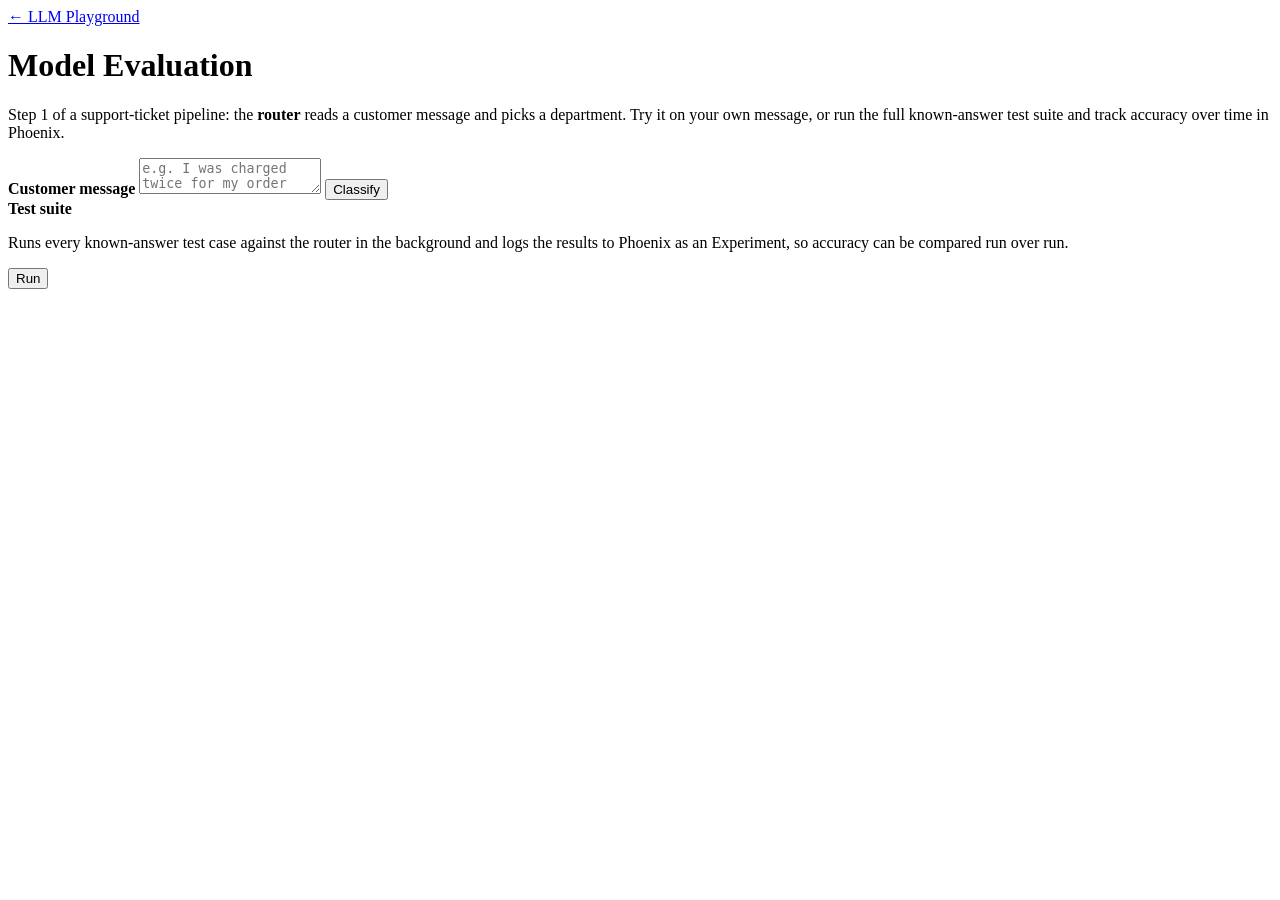
==== frontend/features/model-evaluation/index.html @ b9727ab0 "Add Model Evaluation feature: LangChain router + Phoenix eval tracking First step ("router step") of" ====
<!doctype html>
<html lang="en">
<head>
  <meta charset="utf-8" />
  <meta name="viewport" content="width=device-width, initial-scale=1" />
  <title>Model Evaluation — LLM Playground</title>
  <link rel="stylesheet" href="/assets/css/style.css" />
</head>
<body>
  <nav class="breadcrumb"><a href="/">&larr; LLM Playground</a></nav>

  <header>
    <h1>Model Evaluation</h1>
    <p>Step 1 of a support-ticket pipeline: the <strong>router</strong> reads a customer
      message and picks a department. Try it on your own message, or run the full
      known-answer test suite and track accuracy over time in Phoenix.</p>
  </header>

  <main>
    <div class="panel">
      <label for="message-input"><strong>Customer message</strong></label>
      <textarea id="message-input" placeholder="e.g. I was charged twice for my order"></textarea>
      <button id="classify-btn">Classify</button>
      <div id="classify-error" class="error" hidden></div>

      <div id="classify-result" class="results" hidden>
        <span id="department-badge" class="badge"></span>
        <div id="reasoning-text" class="variant-output"></div>
      </div>
    </div>

    <div class="panel">
      <strong>Test suite</strong>
      <p class="hint">Runs every known-answer test case against the router in the
        background and logs the results to Phoenix as an Experiment, so accuracy can be
        compared run over run.</p>
      <button id="run-btn">Run</button>
      <div id="run-error" class="error" hidden></div>

      <div id="run-progress" hidden>
        <span class="bar-track"><span id="run-bar-fill" class="bar-fill" style="width:0%"></span></span>
        <span id="run-progress-text" class="hint"></span>
      </div>

      <div id="run-summary" class="explanation-panel" hidden>
        <div id="run-accuracy"></div>
        <a id="phoenix-link" href="#" target="_blank" rel="noopener">View in Phoenix &rarr;</a>
      </div>
    </div>
  </main>

  <script src="/assets/js/api.js"></script>
  <script src="model-evaluation.js"></script>
</body>
</html>
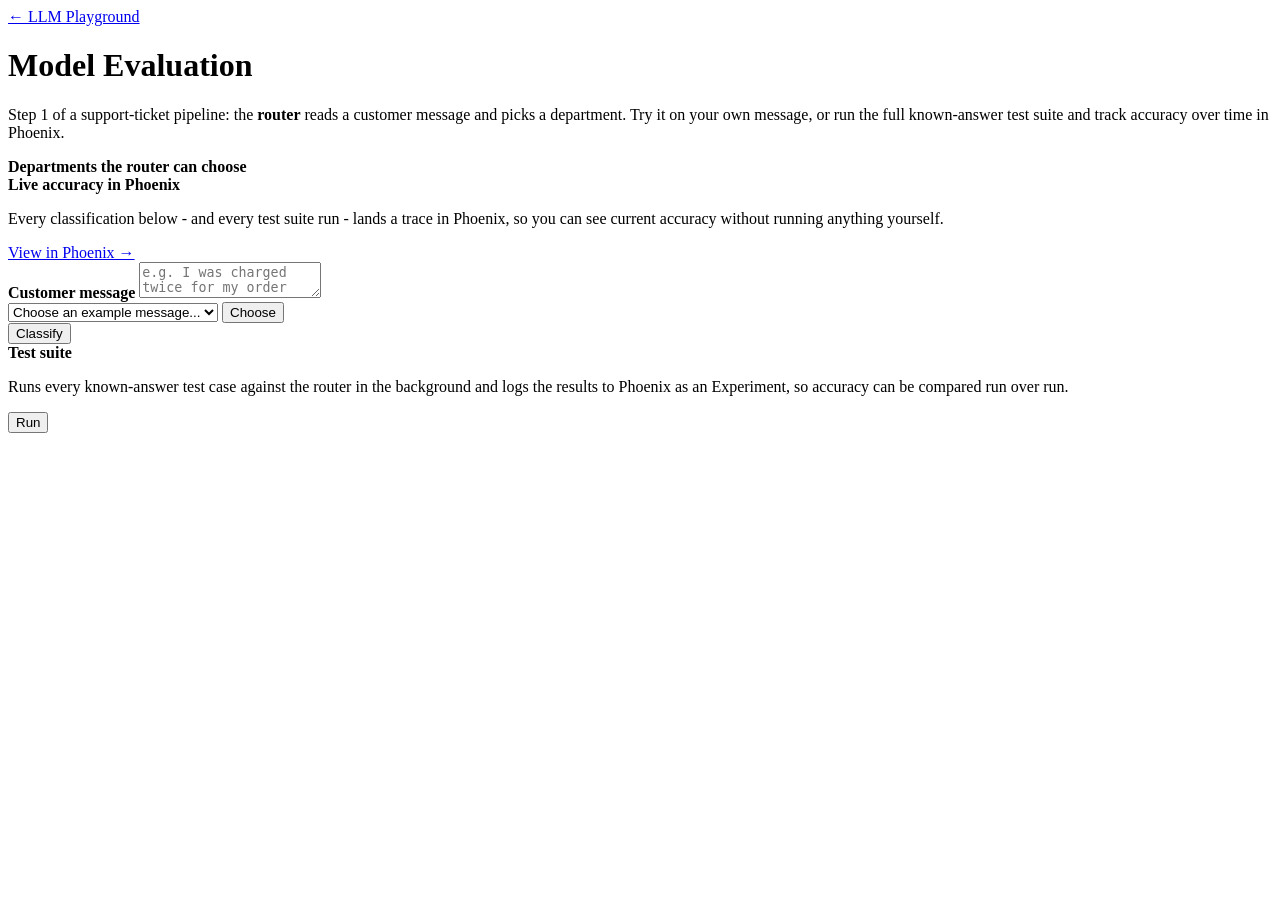
==== commit 30f00691: "Model Evaluation: show categories upfront, example picker, standing Phoenix link - GET /departments " ====
--- a/frontend/features/model-evaluation/index.html
+++ b/frontend/features/model-evaluation/index.html
@@ -18,8 +18,28 @@
 
   <main>
     <div class="panel">
+      <strong>Departments the router can choose</strong>
+      <div id="departments-list" class="template-conditions"></div>
+    </div>
+
+    <div class="panel">
+      <strong>Live accuracy in Phoenix</strong>
+      <p class="hint">Every classification below - and every test suite run - lands a trace
+        in Phoenix, so you can see current accuracy without running anything yourself.</p>
+      <a id="phoenix-spans-link" href="#" target="_blank" rel="noopener">View in Phoenix &rarr;</a>
+    </div>
+
+    <div class="panel">
       <label for="message-input"><strong>Customer message</strong></label>
       <textarea id="message-input" placeholder="e.g. I was charged twice for my order"></textarea>
+
+      <div class="add-function-controls">
+        <select id="example-select">
+          <option value="" disabled selected>Choose an example message...</option>
+        </select>
+        <button id="choose-example-btn" class="button-secondary" type="button">Choose</button>
+      </div>
+
       <button id="classify-btn">Classify</button>
       <div id="classify-error" class="error" hidden></div>
 
@@ -42,9 +62,8 @@
         <span id="run-progress-text" class="hint"></span>
       </div>
 
-      <div id="run-summary" class="explanation-panel" hidden>
-        <div id="run-accuracy"></div>
-        <a id="phoenix-link" href="#" target="_blank" rel="noopener">View in Phoenix &rarr;</a>
+      <div id="run-summary" hidden>
+        <strong id="run-accuracy"></strong>
       </div>
     </div>
   </main>
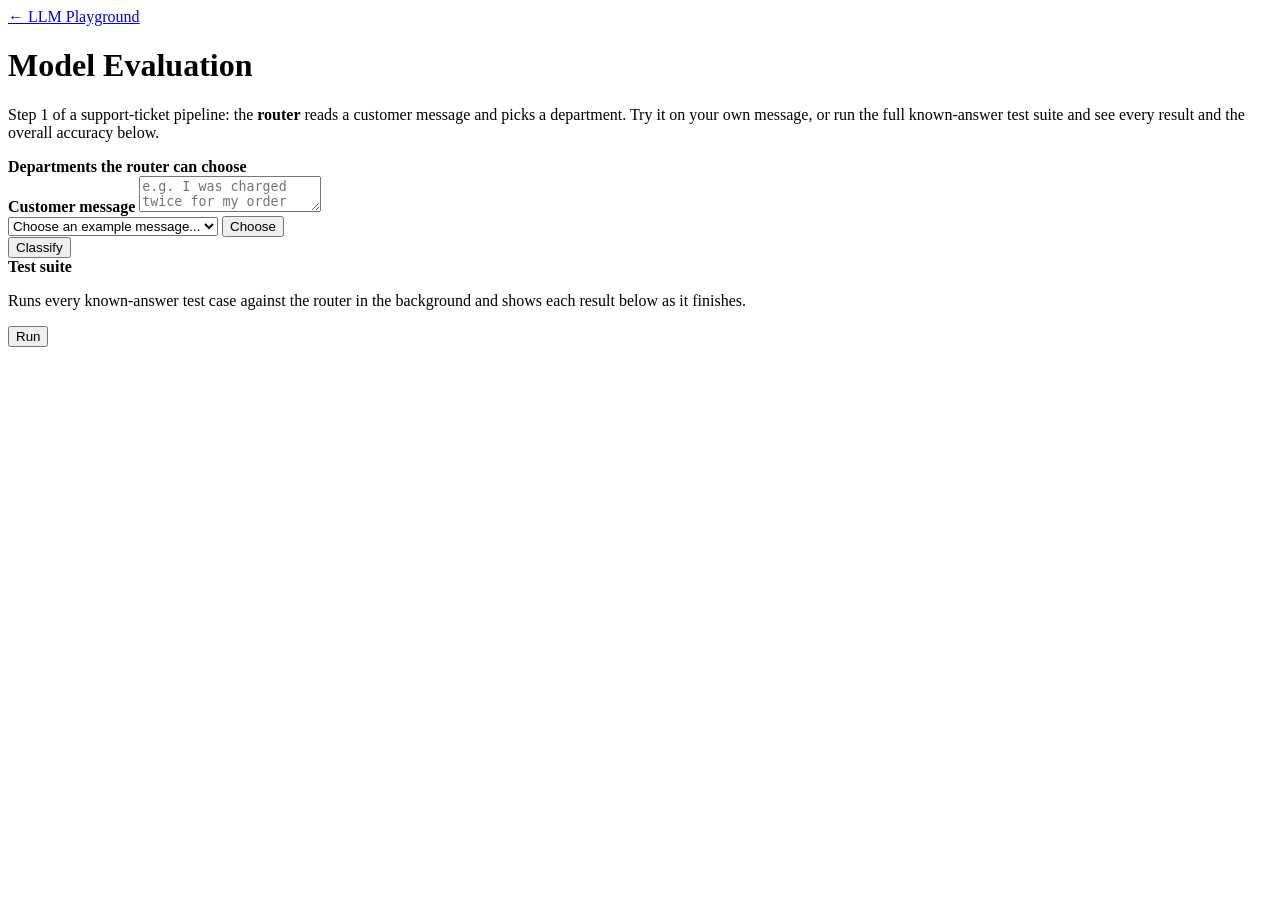
==== commit cf4ceacc: "Model Evaluation: show results in-page, don't depend on Phoenix publicly Phoenix Cloud is a personal" ====
--- a/frontend/features/model-evaluation/index.html
+++ b/frontend/features/model-evaluation/index.html
@@ -13,7 +13,7 @@
     <h1>Model Evaluation</h1>
     <p>Step 1 of a support-ticket pipeline: the <strong>router</strong> reads a customer
       message and picks a department. Try it on your own message, or run the full
-      known-answer test suite and track accuracy over time in Phoenix.</p>
+      known-answer test suite and see every result and the overall accuracy below.</p>
   </header>
 
   <main>
@@ -22,7 +22,7 @@
       <div id="departments-list" class="template-conditions"></div>
     </div>
 
-    <div class="panel">
+    <div id="phoenix-panel" class="panel" hidden>
       <strong>Live accuracy in Phoenix</strong>
       <p class="hint">Every classification below - and every test suite run - lands a trace
         in Phoenix, so you can see current accuracy without running anything yourself.</p>
@@ -52,8 +52,7 @@
     <div class="panel">
       <strong>Test suite</strong>
       <p class="hint">Runs every known-answer test case against the router in the
-        background and logs the results to Phoenix as an Experiment, so accuracy can be
-        compared run over run.</p>
+        background and shows each result below as it finishes.</p>
       <button id="run-btn">Run</button>
       <div id="run-error" class="error" hidden></div>
 
@@ -65,6 +64,8 @@
       <div id="run-summary" hidden>
         <strong id="run-accuracy"></strong>
       </div>
+
+      <div id="results-list" class="variant-grid"></div>
     </div>
   </main>
 
